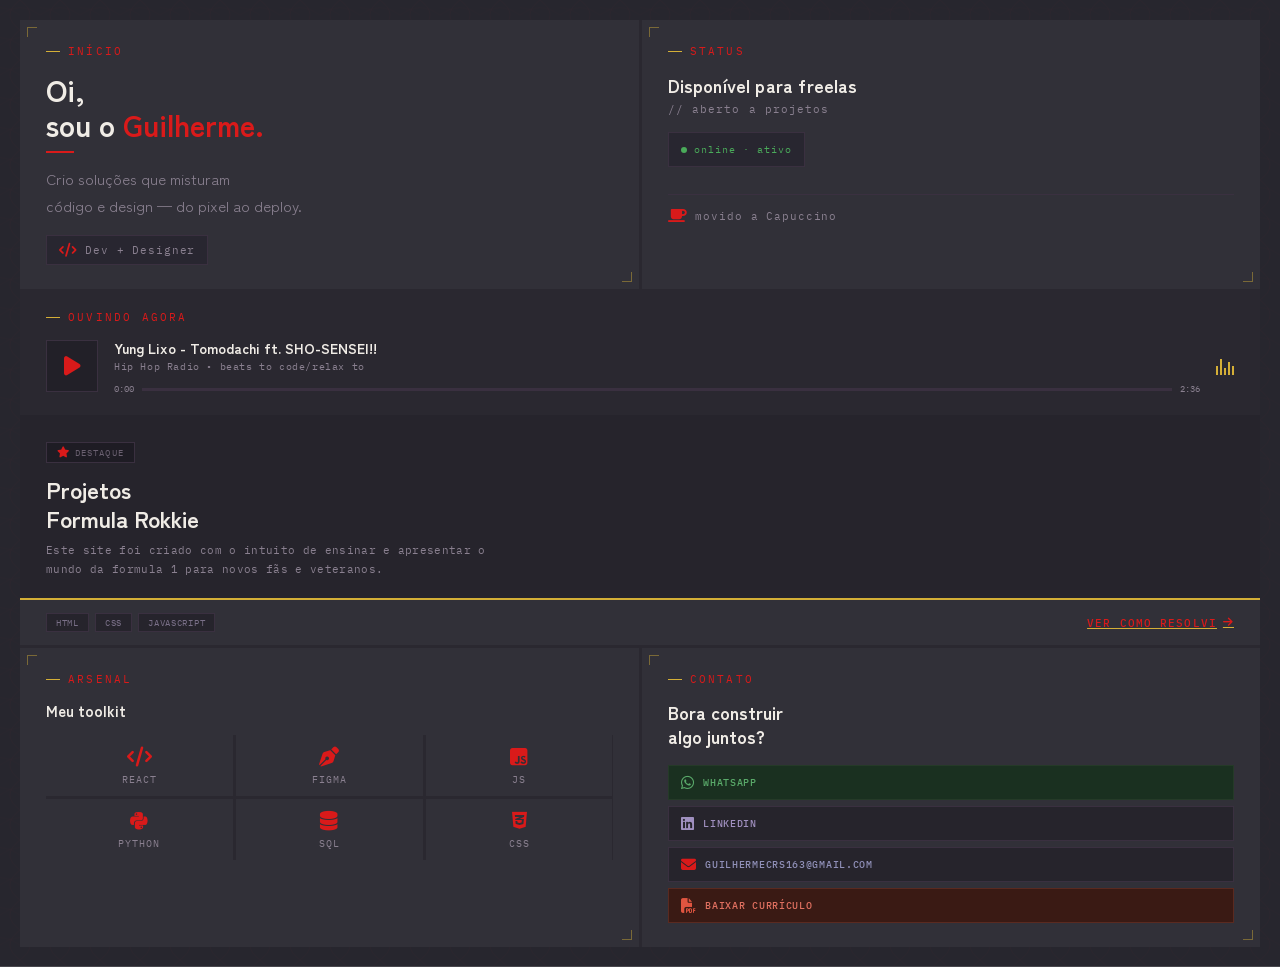
==== index.html @ caa5b835 "Correção Certa" ====
<!DOCTYPE html>
  <html lang="pt-br">
  <head>
    <meta charset="UTF-8">
    <meta name="viewport" content="width=device-width, initial-scale=1.0">
    <link rel="stylesheet" href="index.css">
    <link rel="stylesheet" href="https://cdnjs.cloudflare.com/ajax/libs/font-awesome/6.5.1/css/all.min.css">
    <link rel="shortcut icon" href="/ICon_site_1.0.png">
    <title>Portifólio</title>
  </head>
  <body>

    <div class="wrap">
    <div class="seigaiha-bg">
      <svg width="100%" height="100%" xmlns="http://www.w3.org/2000/svg">
        <defs>
          <pattern id="sg" x="0" y="0" width="40" height="30" patternUnits="userSpaceOnUse">
            <path d="M20 0 Q40 15 20 30 Q0 15 20 0Z" fill="none" stroke="#c0392b" stroke-width="0.7" opacity="0.13"/>
            <path d="M0 15 Q20 0 40 15" fill="none" stroke="#c0392b" stroke-width="0.7" opacity="0.08"/>
            <path d="M-20 15 Q0 0 20 15" fill="none" stroke="#c0392b" stroke-width="0.7" opacity="0.08"/>
          </pattern>
        </defs>
        <rect width="100%" height="100%" fill="#28262e"/>
        <rect width="100%" height="100%" fill="url(#sg)"/>
        <rect width="100%" height="100%" fill="#28262e" opacity="0.72"/>
      </svg>
    </div>

    <div class="bento">
      <div class="card card-welcome">
        <div class="corner tl"></div><div class="corner br"></div>
        <div class="lbl">início</div>
        <p class="w-name">Oi,<br>sou o <em>Guilherme.</em></p>
        <div class="w-rule"></div>
        <p class="w-desc">Crio soluções que misturam<br>código e design — do pixel ao deploy.</p>
        <div class="badge">
          <i class="fa fa-code" aria-hidden="true"></i>
          <span>Dev + Designer</span>
        </div>
      </div>

      <div class="card card-status">
        <div class="corner tl"></div><div class="corner br"></div>
        <div class="lbl">status</div>
        <p class="s-title">Disponível para freelas</p>
        <p class="s-sub">// aberto a projetos</p>
        <div class="alive">
          <div class="dot"></div>
          <span>online · ativo</span>
        </div>
        <div class="div"></div>
        <div class="coffee">
          <i class="fa fa-coffee" aria-hidden="true"></i>
          movido a Capuccino
        </div>
      </div>
      
        <div class="card card-music" id="musicCard">
          <audio id="meuAudio" src="/YTDown_YouTube_yung-lixo-tomodachi-ft-SHO-SENSEI-prod-b_Media_0Ey3AWqAem4_009_128k.mp3"></audio>
        
          <div class="lbl">ouvindo agora</div>
          <div class="music-row">
          
          <div class="mc" id="playPauseBtn" style="cursor: pointer;">
            <i class="fa fa-play" aria-hidden="true" id="playIcon"></i>
          </div>
          
          <div class="mi">
            <p class="mt">Yung Lixo - Tomodachi ft. SHO-SENSEI!!</p>
            <p class="ma">Hip Hop Radio • beats to code/relax to</p>
            <div class="prog">
              <span class="pt" id="currentTime">0:00</span>
              
              <div class="pb" id="progressBar" style="cursor: pointer; padding: 1.5px 0; margin-top: 1px;">
                <div class="pf" id="progressFill" style="width: 0%;"></div>
              </div>
              
              <span class="pt" id="totalDuration">0:00</span>
            </div>
          </div>
          
          <div class="bars paused">
            <div class="b"></div><div class="b"></div><div class="b"></div>
            <div class="b"></div><div class="b"></div>
          </div>
        </div>
      </div>
  

      <div class="card card-project">
        <div class="pt-top">
          <div class="pbadge">
            <i class="fa fa-star" aria-hidden="true"></i>
            destaque
          </div>
          <p class="ptitle">Projetos<br>Formula Rokkie</p>
          <p class="pdesc">Este site foi criado com o intuito de ensinar e apresentar o mundo da formula 1 para novos fãs e veteranos.</p>
        </div>
        <div class="pt-bot">
          <div class="tags">
            <span class="tag">HTML</span>
            <span class="tag">CSS</span>
            <span class="tag">JavaScript</span>
          </div>
          <div class="meu-botao">
            <a href="https://guilhermecrs.github.io/Formula-Rokkie/" class="meu-botao">
              ver como resolvi
            </a>
            <i class="fa fa-arrow-right" aria-hidden="true"></i>
          </div>
        </div>
      </div>

      <div class="card card-arsenal">
        <div class="corner tl"></div><div class="corner br"></div>
        <div class="lbl">arsenal</div>
        <p class="ah">Meu toolkit</p>
        <div class="tgrid">
          <div class="ti"><i class="fas fa-code" aria-hidden="true"></i><span class="tn">React</span></div>
          <div class="ti"><i class="fas fa-pen-nib" aria-hidden="true"></i><span class="tn">Figma</span></div>
          <div class="ti"><i class="fab fa-js-square" aria-hidden="true"></i><span class="tn">JS</span></div>
          <div class="ti"><i class="fab fa-python" aria-hidden="true"></i><span class="tn">Python</span></div>
          <div class="ti"><i class="fa fa-database" aria-hidden="true"></i><span class="tn">SQL</span></div>
          <div class="ti"><i class="fab fa-css3-alt" aria-hidden="true"></i><span class="tn">CSS</span></div> 
          <!--Estava com problemas ao importar os icónes da biblioteca, tive que alterar todas as tags-->
        </div>
      </div>

      <div class="card card-contact">
        <div class="corner tl"></div><div class="corner br"></div>
        <div class="lbl">contato</div>
        <p class="ch">Bora construir<br>algo juntos?</p>
        <div class="cbtns">
          <a href="https://wa.me/+5516993604142" class="cbtn c-wpp">
            <i class="fab fa-whatsapp" aria-hidden="true"></i>
            WhatsApp
          </a>
          <a href="https://www.linkedin.com/in/guilherme-c%C3%A9sar-460491204/?skipRedirect=true" class="cbtn c-li">
            <i class="fab fa-linkedin" aria-hidden="true"></i>
            LinkedIn
          </a>
          <a href="https://guilhermecrs163@gmail.com" class="cbtn c-email" target="_blank">
            <i class="fas fa-envelope" aria-hidden="true"></i>
            guilhermecrs163@gmail.com
          </a>
          <a href="/Currículo_2026_atualizado2.0.pdf" class="cbtn c-cv">
            <i class="fas fa-file-pdf" aria-hidden="true"></i>
            baixar currículo
          </a>
        </div>
      </div>
    <script src="index.js"></script>
  </body>
</html>
---- index.css ----
@import url('https://fonts.googleapis.com/css2?family=Zen+Kaku+Gothic+New:wght@300;400;700&family=IBM+Plex+Mono:wght@400;500&display=swap');
*{box-sizing:border-box;margin:0;padding:0}
.wrap{
  padding:20px;
  font-family:'Zen Kaku Gothic New',sans-serif;
  position:relative;
}

.seigaiha-bg{
  position:absolute;inset:0;
  overflow:hidden;
  pointer-events:none;
  z-index:0;
}

.bento{
  display:grid;
  grid-template-columns:minmax(0,1fr) minmax(0,1fr);
  gap:3px;
  background:#2a2830;
  position:relative;
  z-index:1;
}

.card{
  background:#313038;
  padding:24px 26px;
  position:relative;
  overflow:hidden;
}

.corner{position:absolute;width:10px;height:10px;border-color:#D4AF37;border-style:solid;opacity:.45;}
.tl{top:7px;left:7px;border-width:1px 0 0 1px;}
.br{bottom:7px;right:7px;border-width:0 1px 1px 0;}

.lbl{
  font-family:'IBM Plex Mono',monospace;
  font-size:11px;font: weight 450px;letter-spacing:.2em;
  color:#D91A1A;text-transform:uppercase;
  display:flex;align-items:center;gap:8px;
  margin-bottom:14px;
  
}
.lbl::before{content:'';width:14px;height:1px;background:#D4AF37;flex-shrink:0;}

/* ── CARD 1 BOAS VINDAS ── */
.card-welcome{grid-column:1;grid-row:1;min-height:215px;}

.w-name{
  font-size:30px;font-weight:700;
  color:#f0ece6;line-height:1.15;margin-bottom:10px;
}
.w-name em{font-style:normal;color:#D91A1A;}
.w-rule{width:28px;height:2px;background:#D91A1A;margin-bottom:12px;}
.w-desc{font-size:15px;color:#8a8090;line-height:1.8;font-weight:400;} /*Fica um tamanho ideal de font secundária, dando para ler normalmente sem esforços*/

.badge{
  margin-top:16px;
  display:inline-flex;align-items:center;gap:8px;
  border:1px solid #3a3040;background:#282630;
  padding:7px 12px;
}
.badge i{font-size:14px;color:#D91A1A;}
.badge span{font-family:'IBM Plex Mono',monospace;font-size:11px;color:#8a8090;letter-spacing:.08em;}

/* ── CARD 2 status ── */
.card-status{grid-column:2;grid-row:1;min-height:215px;}

.s-title{font-size:18px;font-weight:700;color:#f0ece6;margin-bottom:4px;letter-spacing:.01em;}
.s-sub{font-family:'IBM Plex Mono',monospace;font-size:11px;color:#8a8090;margin-bottom:16px;letter-spacing:.1em;}

.alive{
  display:inline-flex;align-items:center;gap:7px;
  border:1px solid #3a3040;background:#282630;
  padding:10px 12px;margin-bottom:14px;
}
.dot{width:6px;height:6px;border-radius:50%;background:#4aaa5a;flex-shrink:0;}
.alive span{font-family:'IBM Plex Mono',monospace;font-size:10px;color:#4aaa5a;letter-spacing:.1em;}

.div{width:100%;height:1px;background:#3a3040;margin:13px 0;}

.coffee{display:flex;align-items:center;gap:8px;font-family:'IBM Plex Mono',monospace;font-size:11px;color:#8a8090;letter-spacing:.08em;}
.coffee i{font-size:15px;color:#D91A1A;}

/* ── CARD 3 música ── */
.bars.paused .b {
  animation-play-state: paused;
}
.bars .b {
  animation-play-state: running;
}

.card-music{grid-column:1/3;grid-row:2;background:#2a2830;padding:18px 26px;}
.music-row{display:flex;align-items:center;gap:16px;}
.mc{width:52px;height:52px;background:#222028;border:1px solid #3a3040;flex-shrink:0;display:flex;align-items:center;justify-content:center;}
.mc i{font-size:22px;color:#D91A1A;}
.mi{flex:1;min-width:0;}
.mt{font-size:14px;font-weight:700;color:#f0ece6;margin-bottom:2px;}
.ma{font-family:'IBM Plex Mono',monospace;font-size:10px;color:#8a8090;margin-bottom:10px;letter-spacing:.06em;}
.prog{display:flex;align-items:center;gap:8px;}
.pt{font-family:'IBM Plex Mono',monospace;font-size:9px;color:#8a8090;}
.pb{flex:1;height:1px;background:#3a3040;position:relative;}
.pf{position:absolute;left:0;top:0;height:100%;width:40%;background:#D4AF37;}
.pf {
  position: absolute;
  left: 0;
  top: 0;
  height: 100%;
  width: 0%; /* Altere de 40% para 0% aqui no seu arquivo CSS */
  background: #D4AF37;
}

.bars{display:flex;gap:2px;align-items:flex-end;height:18px;flex-shrink:0;}
.b{width:2px;background:#D4AF37;animation:bup .75s ease-in-out infinite alternate;}
.b:nth-child(1){height:9px;animation-delay:0s}
.b:nth-child(2){height:16px;animation-delay:.1s}
.b:nth-child(3){height:7px;animation-delay:.22s}
.b:nth-child(4){height:13px;animation-delay:.07s}
.b:nth-child(5){height:9px;animation-delay:.17s}
@keyframes bup{from{transform:scaleY(.3)}to{transform:scaleY(1)}}

/* ── CARD 4 projeto ── */
.card-project{grid-column:1/3;grid-row:3;padding:0;cursor:pointer;transition:opacity .2s;}
.card-project::before,.card-project::after{display:none;}
.card-project:hover{opacity:.92}

.pt-top{background:#26242c;padding:22px 26px 18px;position:relative;overflow:hidden;border-bottom:2px solid #D4AF37;}

.pbadge{
  display:inline-flex;align-items:center;gap:5px;
  background:#1e1c24;border:1px solid #3a3040;
  color:#6a6070;font-family:'IBM Plex Mono',monospace;
  font-size:9px;padding:4px 10px;letter-spacing:.12em;
  text-transform:uppercase;margin-bottom:12px;
}
.pbadge i{font-size:11px;color:#D91A1A;}

.ptitle{font-size:23px;font-weight:700;color:#f0ece6;line-height:1.25;margin-bottom:8px;}
.pdesc{font-family:'IBM Plex Mono',monospace;font-size:11px;color:#8a8090;line-height:1.8;max-width:460px;letter-spacing:.03em;}

.pt-bot{background:#313038;padding:13px 26px;display:flex;align-items:center;justify-content:space-between;}
.tags{display:flex;gap:6px;flex-wrap:wrap;}
.tag{font-family:'IBM Plex Mono',monospace;font-size:9px;color:#7a7088;border:1px solid #3a3040;padding:3px 9px;letter-spacing:.08em;text-transform:uppercase;background:#26242c;}
.meu-botao{display:flex;align-items:center;gap:6px;font-family:'IBM Plex Mono',monospace;font-size:10px;color:#D91A1A;font-weight:500;letter-spacing:.1em;text-transform:uppercase;
  white-space:nowrap;
  color: #D91A1A; 
  text-decoration: underline; 
  text-decoration-color: #D4AF37;
}
.meu-botao{font-size:11px} /*Botão para o site de formula 1*/

/* ── CARD 5 arsenal ── */
.card-arsenal{grid-column:1;grid-row:4;}
.ah{font-size:15px;font-weight:700;color:#f0ece6;margin-bottom:14px;}
.tgrid{display:grid;grid-template-columns:repeat(3,1fr);gap:3px;background:#2a2830;}
.ti{background:#313038;padding:12px 6px 10px;display:flex;flex-direction:column;align-items:center;gap:6px;transition:background .18s;cursor:default;}
.ti:hover{background:#3a3844;}
.ti i{font-size:20px;color:#D91A1A;}
.tn{font-family:'IBM Plex Mono',monospace;font-size:10px;color:#8a8090;letter-spacing:.1em;text-transform:uppercase;}

/* ── CARD 6 contato ── */
.card-contact{grid-column:2;grid-row:4;display:flex;flex-direction:column;justify-content:space-between;}
.ch{font-size:18px;font-weight:700;color:#f0ece6;line-height:1.35;margin-bottom:16px;}
.cbtns{display:flex;flex-direction:column;gap:6px;}

.cbtn{
  display:flex;align-items:center;gap:9px;
  padding:9px 12px;
  font-family:'IBM Plex Mono',monospace;
  font-size:10px;font-weight:500;
  letter-spacing:.07em;text-transform:uppercase;
  text-decoration:none;border:none;cursor:pointer;
  transition:opacity .18s;
}
.cbtn:hover{opacity:.8}
.cbtn i{font-size:15px;flex-shrink:0;}

.c-wpp{background:#1a3020;color:#5aaa6a;border:1px solid #253a28 !important;}
.c-wpp i{color:#5aaa6a;}
.c-li{background:#26242c;color:#a090c0;border:1px solid #3a3040 !important;}
.c-li i{color:#a090c0;}
.c-email{background:#26242c;color:#9090b8;border:1px solid #3a3040 !important;}
.c-email i{color:#D91A1A;}
.c-cv{background:#3a1a14;color:#e07060;border:1px solid #5a2a20 !important;}
.c-cv i{color:#e05540;}
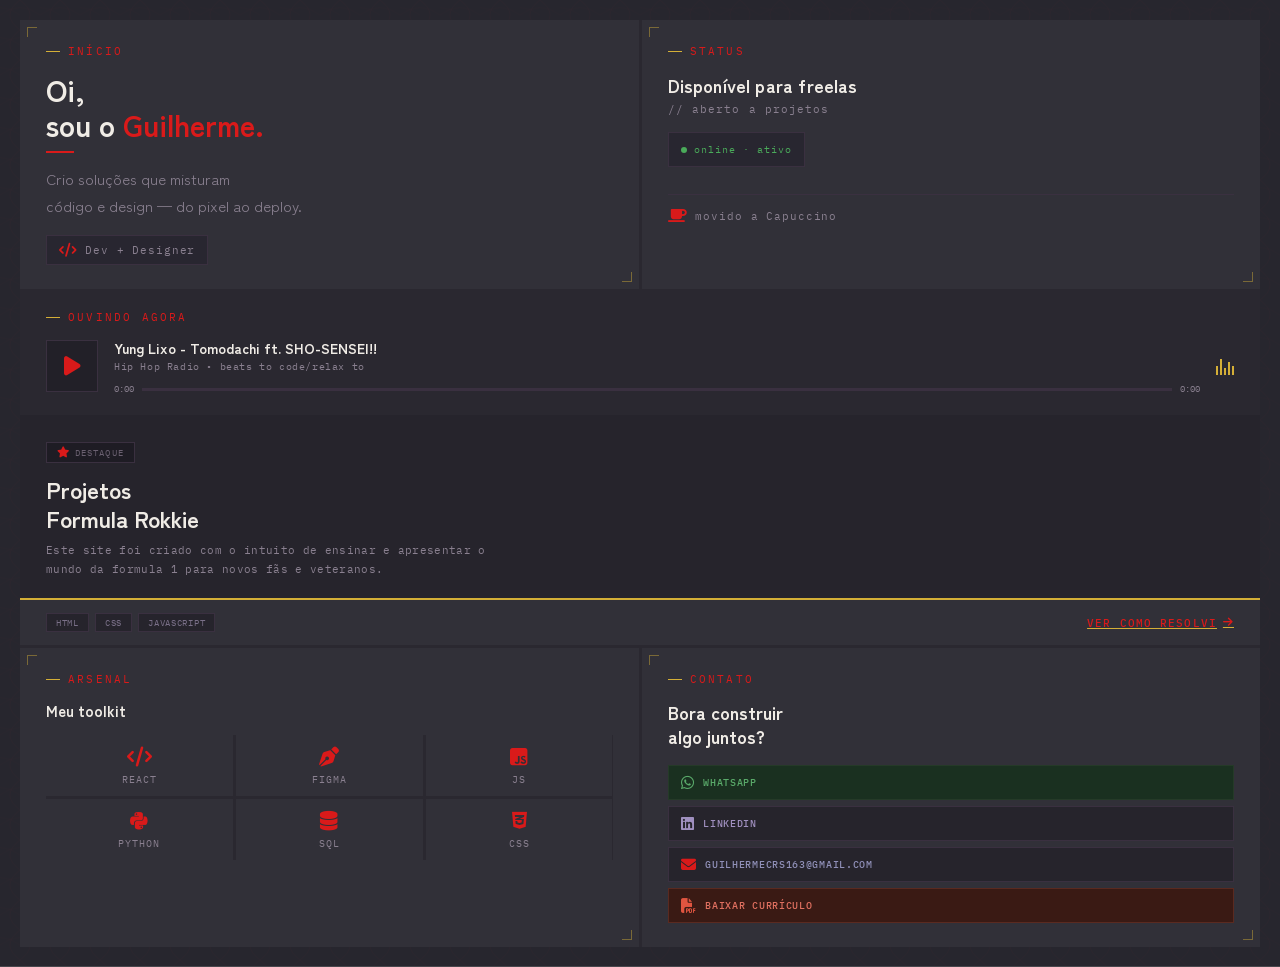
==== commit 87eb7948: "Update index.html" ====
--- a/index.html
+++ b/index.html
@@ -5,7 +5,7 @@
     <meta name="viewport" content="width=device-width, initial-scale=1.0">
     <link rel="stylesheet" href="index.css">
     <link rel="stylesheet" href="https://cdnjs.cloudflare.com/ajax/libs/font-awesome/6.5.1/css/all.min.css">
-    <link rel="shortcut icon" href="/ICon_site_1.0.png">
+    <link rel="shortcut icon" href="ICon_site_1.0.png">
     <title>Portifólio</title>
   </head>
   <body>
@@ -56,7 +56,7 @@
       </div>
       
         <div class="card card-music" id="musicCard">
-          <audio id="meuAudio" src="/YTDown_YouTube_yung-lixo-tomodachi-ft-SHO-SENSEI-prod-b_Media_0Ey3AWqAem4_009_128k.mp3"></audio>
+          <audio id="meuAudio" src="YTDown_YouTube_yung-lixo-tomodachi-ft-SHO-SENSEI-prod-b_Media_0Ey3AWqAem4_009_128k.mp3"></audio>
         
           <div class="lbl">ouvindo agora</div>
           <div class="music-row">
@@ -143,7 +143,7 @@
             <i class="fas fa-envelope" aria-hidden="true"></i>
             guilhermecrs163@gmail.com
           </a>
-          <a href="/Currículo_2026_atualizado2.0.pdf" class="cbtn c-cv">
+          <a href="Currículo_2026_atualizado2.0.pdf" class="cbtn c-cv">
             <i class="fas fa-file-pdf" aria-hidden="true"></i>
             baixar currículo
           </a>
